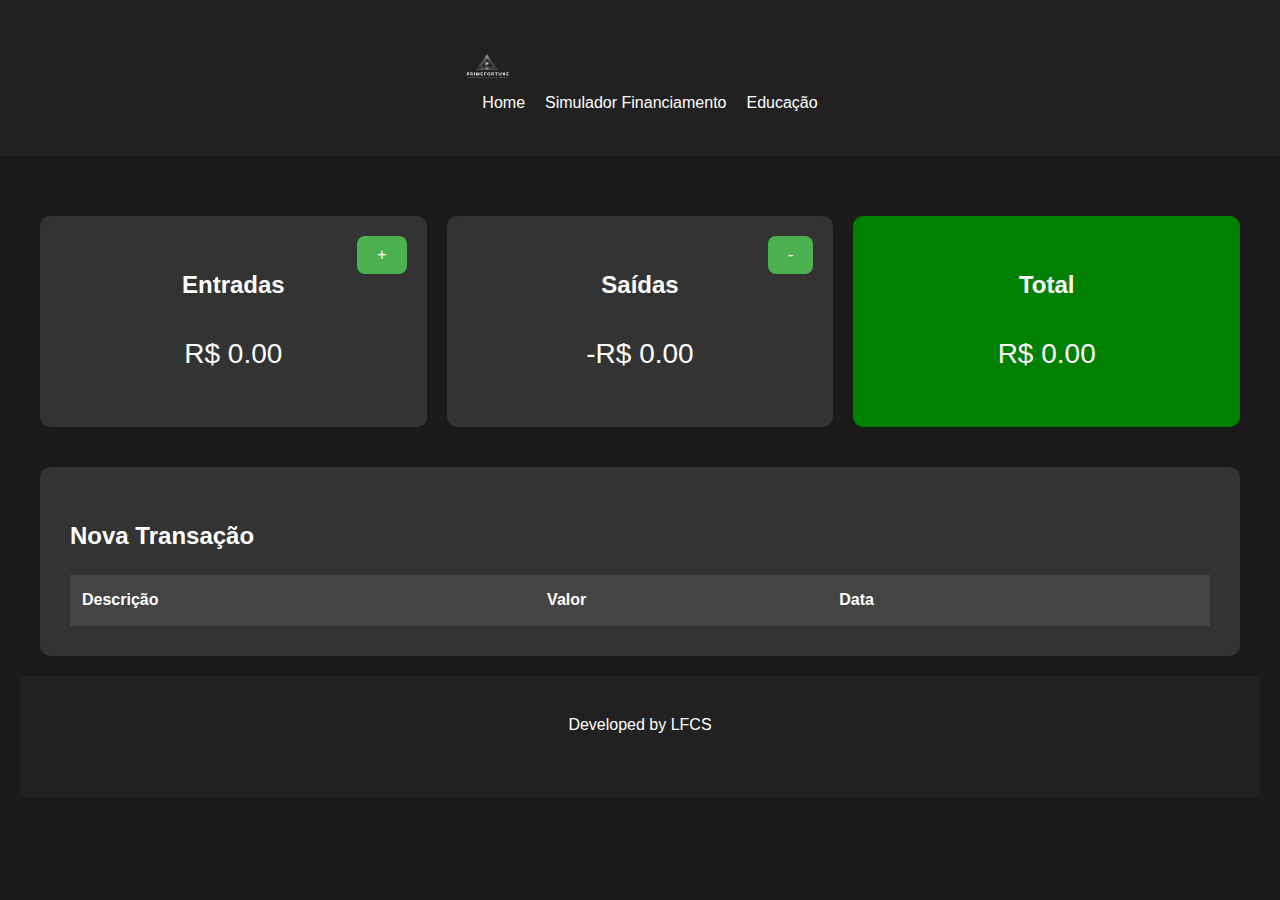
==== index.html @ 8ff6d420 "logo" ====
<!DOCTYPE html>
<html lang="pt-BR">
<head>
  <meta charset="UTF-8">
  <meta name="viewport" content="width=device-width, initial-scale=1.0">
  <title>Finançai</title>
  <link rel="stylesheet" href="style.css">
</head>
<body>
  <header>
    <div class="container">
        <img src="logo.png" alt="Finançai" id="logo_empresa">
      <nav>
        <ul>
          <li><a href="#">Home</a></li>
          <li><a href="#">Simulador Financiamento</a></li>
          <li><a href="#">Educação</a></li>
        </ul>
      </nav>
    </div>
  </header>
  <main class="container">
    <section class="balance">
      <div class="card">
        <h2>Entradas</h2>
        <p id="entradas">R$ 0.000,00</p>
        <button id="add-entrada">+</button>
      </div>
      <div class="card">
        <h2>Saídas</h2>
        <p id="saidas">-R$ 00.000,00</p>
        <button id="add-saida">-</button>
      </div>
      <div class="card">
        <h2>Total</h2>
        <p id="total">-R$ 00.000,00</p>
      </div>
    </section>
    <section class="transactions">
      <h2>Nova Transação</h2>
      <table>
        <thead>
          <tr>
            <th>Descrição</th>
            <th>Valor</th>
            <th>Data</th>
            <th></th>
          </tr>
        </thead>
        <tbody id="transactions-table">
          <tr>
            <td>Salário</td>
            <td class="valor">R$ 10.000,00</td>
            <td>05/08/2024</td>
            <td><button class="delete-transaction" data-id="1">-</button></td>
          </tr>
          <tr>
            <td>Aluguel</td>
            <td class="valor">-R$ 2.000,00</td>
            <td>05/08/2024</td>
            <td><button class="delete-transaction" data-id="2">-</button></td>
          </tr>
          <tr>
            <td>Cartão</td>
            <td class="valor">-R$ 9.000,00</td>
            <td>08/08/2024</td>
            <td><button class="delete-transaction" data-id="3">-</button></td>
          </tr>
        </tbody>
      </table>
    </section>
  </main>

  <footer class="container">
    <p>Developed by LFCS</p>
    <ul class="social-media">
      <li><a href="#"><i class="fab fa-facebook-f"></i></a></li>
      <li><a href="#"><i class="fab fa-twitter"></i></a></li>
      <li><a href="#"><i class="fab fa-linkedin-in"></i></a></li>
      <li><a href="#"><i class="fab fa-youtube"></i></a></li>
    </ul>
  </footer>

  <script src="script.js"></script>
</body>
</html>
---- style.css ----
/* style.css */
body {
    font-family: sans-serif;
    background-color: #1a1a1a;
    color: #fff;
    margin: 0;
    line-height: 1.6;
  }
  
  .container {
    max-width: 1200px;
    margin: 0 auto;
    padding: 20px;
  }
  
  header {
    background-color: #212121;
    padding: 20px 0;
    display: flex;
    justify-content: space-between;
    align-items: center;
    margin-bottom: 40px;
  }
  
  #logo_empresa {
    height: 50px;
    justify-content: center;
    align-items: center;
    display: flex;
  }
  
  nav ul {
    list-style: none;
    margin: 0;
    padding: 0;
    display: flex;
  }
  
  nav li {
    margin-left: 20px;
  }
  
  nav a {
    text-decoration: none;
    color: #fff;
    font-size: 16px;
  }
  
  main {
    display: flex;
    flex-direction: column;
    gap: 40px;
  }
  
  .balance {
    display: flex;
    justify-content: space-between;
    gap: 20px;
  }
  
  .card {
    background-color: #333;
    padding: 30px;
    border-radius: 10px;
    text-align: center;
    flex: 1;
    position: relative;
  }
  
  .card h2 {
    font-size: 24px;
    margin-bottom: 15px;
  }
  
  .card p {
    font-size: 28px;
    margin-bottom: 20px;
  }
  
  .card button {
    background-color: #4caf50;
    color: #fff;
    padding: 10px 20px;
    border: none;
    border-radius: 8px;
    cursor: pointer;
    position: absolute;
    top: 20px;
    right: 20px;
    font-size: 16px;
  }
  
  .card button:hover {
    background-color: #3e8e41;
  }
  
  .transactions {
    background-color: #333;
    padding: 30px;
    border-radius: 10px;
  }
  
  .transactions h2 {
    font-size: 24px;
    margin-bottom: 20px;
  }
  
  table {
    width: 100%;
    border-collapse: collapse;
    margin-top: 20px;
  }
  
  th, td {
    text-align: left;
    padding: 12px;
    border-bottom: 1px solid #444;
  }
  
  th {
    background-color: #444;
  }
  
  .valor {
    font-weight: bold;
  }
  
  .delete-transaction {
    background-color: #f44336;
    color: #fff;
    padding: 8px 12px;
    border: none;
    border-radius: 8px;
    cursor: pointer;
    font-size: 14px;
  }
  
  .delete-transaction:hover {
    background-color: #d32f2f;
  }
  
  footer {
    background-color: #212121;
    padding: 20px 0;
    text-align: center;
    margin-top: 40px;
  }
  
  footer p {
    margin-bottom: 15px;
  }
  
  .social-media {
    list-style: none;
    margin: 0;
    padding: 0;
    display: inline-block;
  }
  
  .social-media li {
    display: inline-block;
    margin: 0 10px;
  }
  
  .social-media a {
    color: #fff;
    font-size: 24px;
  }
  .total-negativo {
    background-color: red;
}
.total-positivo {
    background-color: green;
}
.add-saida-button {
    background-color: #f44336;
  }
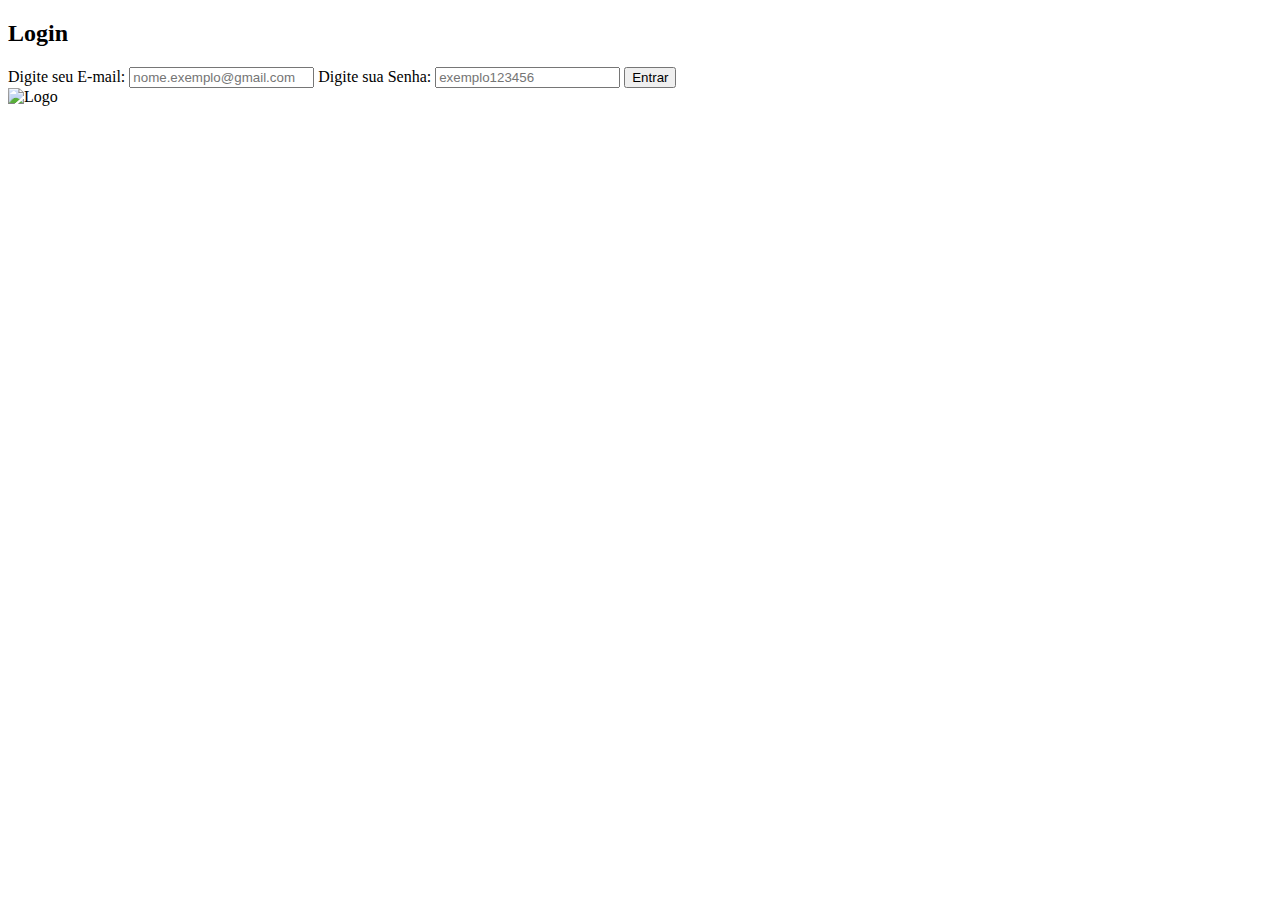
==== commit 58401f33: "correcao2" ====
--- a/index.html
+++ b/index.html
@@ -1,86 +1,23 @@
 <!DOCTYPE html>
-<html lang="pt-BR">
+<html lang="en">
 <head>
-  <meta charset="UTF-8">
-  <meta name="viewport" content="width=device-width, initial-scale=1.0">
-  <title>Finançai</title>
-  <link rel="stylesheet" href="style.css">
+    <meta charset="UTF-8">
+    <meta name="viewport" content="width=device-width, initial-scale=1.0">
+    <title>Login</title>
+    <link rel="stylesheet" href="../mat-finan/login/login.css">
 </head>
 <body>
-  <header>
     <div class="container">
-        <img src="logo.png" alt="Finançai" id="logo_empresa">
-      <nav>
-        <ul>
-          <li><a href="#">Home</a></li>
-          <li><a href="#">Simulador Financiamento</a></li>
-          <li><a href="#">Educação</a></li>
-        </ul>
-      </nav>
+        <h2>Login</h2>
+        <form action="../mat-finan/pagina-inicio/index.html" id="loginForm">
+            <label for="email">Digite seu E-mail:</label>
+            <input type="email " id="email" name="email" placeholder="nome.exemplo@gmail.com" required>
+            <label for="password">Digite sua Senha:</label>
+            <input type="senha" id="senha" name="senha" placeholder="exemplo123456" required>
+            <button type="submit">Entrar</button>
+        </form>
+
+        <img id="logo_login" src="../mat-finan/login/prime_fortune_sem_fundo-removebg-preview.png" alt="Logo">
     </div>
-  </header>
-  <main class="container">
-    <section class="balance">
-      <div class="card">
-        <h2>Entradas</h2>
-        <p id="entradas">R$ 0.000,00</p>
-        <button id="add-entrada">+</button>
-      </div>
-      <div class="card">
-        <h2>Saídas</h2>
-        <p id="saidas">-R$ 00.000,00</p>
-        <button id="add-saida">-</button>
-      </div>
-      <div class="card">
-        <h2>Total</h2>
-        <p id="total">-R$ 00.000,00</p>
-      </div>
-    </section>
-    <section class="transactions">
-      <h2>Nova Transação</h2>
-      <table>
-        <thead>
-          <tr>
-            <th>Descrição</th>
-            <th>Valor</th>
-            <th>Data</th>
-            <th></th>
-          </tr>
-        </thead>
-        <tbody id="transactions-table">
-          <tr>
-            <td>Salário</td>
-            <td class="valor">R$ 10.000,00</td>
-            <td>05/08/2024</td>
-            <td><button class="delete-transaction" data-id="1">-</button></td>
-          </tr>
-          <tr>
-            <td>Aluguel</td>
-            <td class="valor">-R$ 2.000,00</td>
-            <td>05/08/2024</td>
-            <td><button class="delete-transaction" data-id="2">-</button></td>
-          </tr>
-          <tr>
-            <td>Cartão</td>
-            <td class="valor">-R$ 9.000,00</td>
-            <td>08/08/2024</td>
-            <td><button class="delete-transaction" data-id="3">-</button></td>
-          </tr>
-        </tbody>
-      </table>
-    </section>
-  </main>
-
-  <footer class="container">
-    <p>Developed by LFCS</p>
-    <ul class="social-media">
-      <li><a href="#"><i class="fab fa-facebook-f"></i></a></li>
-      <li><a href="#"><i class="fab fa-twitter"></i></a></li>
-      <li><a href="#"><i class="fab fa-linkedin-in"></i></a></li>
-      <li><a href="#"><i class="fab fa-youtube"></i></a></li>
-    </ul>
-  </footer>
-
-  <script src="script.js"></script>
 </body>
 </html>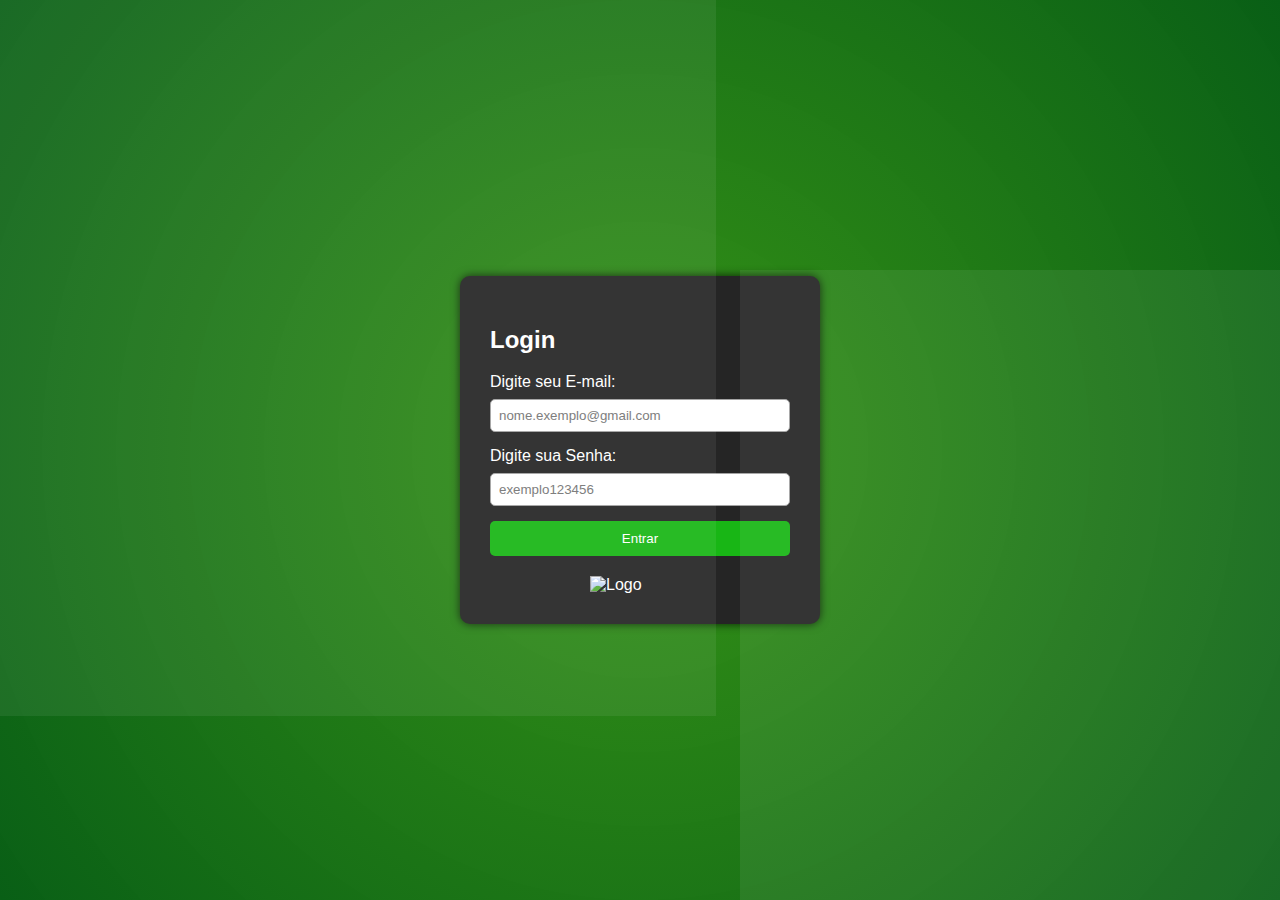
==== commit c9ebdd22: "correcaologin" ====
--- a/index.html
+++ b/index.html
@@ -4,20 +4,20 @@
     <meta charset="UTF-8">
     <meta name="viewport" content="width=device-width, initial-scale=1.0">
     <title>Login</title>
-    <link rel="stylesheet" href="../mat-finan/login/login.css">
+    <link rel="stylesheet" href="./login/login.css">
 </head>
 <body>
     <div class="container">
         <h2>Login</h2>
-        <form action="../mat-finan/pagina-inicio/index.html" id="loginForm">
+        <form action="../mat-finan-1/pagina-inicio/index.html" id="loginForm">
             <label for="email">Digite seu E-mail:</label>
             <input type="email " id="email" name="email" placeholder="nome.exemplo@gmail.com" required>
             <label for="password">Digite sua Senha:</label>
-            <input type="senha" id="senha" name="senha" placeholder="exemplo123456" required>
+            <input type="password" id="senha" name="senha" placeholder="exemplo123456" required>
             <button type="submit">Entrar</button>
         </form>
 
-        <img id="logo_login" src="../mat-finan/login/prime_fortune_sem_fundo-removebg-preview.png" alt="Logo">
+        <img id="logo_login" src="../mat-finan-1/imagens/logo2.png" alt="Logo">
     </div>
 </body>
 </html>--- a/login/login.css
+++ b/login/login.css
@@ -0,0 +1,184 @@
+body{
+    font-family: 'Lucida Sans', 'Lucida Sans Regular', 'Lucida Grande', 'Lucida Sans Unicode', Geneva, Verdana, sans-serif;
+    color: white;
+  }
+  body {
+    background: -moz-linear-gradient(45deg, #20821d 0%, #1f5c18 29%, #113818 66%, #000000 100%);
+    background: -webkit-linear-gradient(45deg, #1d8225 0%, #185c24 29%, #113812 66%, #000000 100%);
+    background: linear-gradient(45deg, #1d822c 0%, #185c20 29%, #113814 66%, #000000 100%);
+    background-size: 400% 400%;
+    -webkit-animation: Gradient 15s ease infinite;
+    -moz-animation: Gradient 15s ease infinite;
+    animation: Gradient 15s ease infinite;
+    display: flex;
+    flex-direction: column;
+    align-items: stretch;
+    justify-content: space-evenly;
+    overflow: hidden;
+    position: relative; 
+  }
+  
+  
+  body::before, 
+  body::after {
+    content: "";
+    width: 70vmax;
+    height: 70vmax;
+    position: absolute;
+    background: rgba(255, 255, 255, 0.07);
+    left: -20vmin;
+    top: -20vmin;
+    animation: morph 15s linear infinite alternate, spin 20s linear infinite;
+    z-index: 1;
+    will-change: border-radius, transform;
+    transform-origin: 55% 55%;
+    pointer-events: none; 
+  }
+    
+  body::after {
+      width: 70vmin;
+      height: 70vmin;
+      left: auto;
+      right: -10vmin;
+      top: auto;
+      bottom: 0;
+      animation: morph 10s linear infinite alternate, spin 26s linear infinite reverse;
+      transform-origin: 20% 20%; 
+  }
+  
+  @-webkit-keyframes Gradient {
+    0% {
+      background-position: 0 50%
+    }
+    50% {
+      background-position: 100% 50%
+    }
+    100% {
+      background-position: 0 50%
+    }
+  }
+  
+  @-moz-keyframes Gradient {
+    0% {
+      background-position: 0 50%
+    }
+    50% {
+      background-position: 100% 50%
+    }
+    100% {
+      background-position: 0 50%
+    }
+  }
+  
+  @keyframes Gradient {
+    0% {
+      background-position: 0 50%
+    }
+    50% {
+      background-position: 100% 50%
+    }
+    100% {
+      background-position: 0 50%
+    }
+  }
+  
+  @keyframes morph {
+    0% {
+      border-radius: 40% 60% 60% 40% / 70% 30% 70% 30%; }
+    100% {
+      border-radius: 40% 60%; } 
+  }
+  
+  @keyframes spin {
+    to {
+      transform: rotate(1turn); 
+    } 
+  }
+    .st0{display:none;}
+    .st1{display:inline;}
+    .st2{opacity:0.29;}
+    .st3{fill:#FFFFFF;}
+    .st4{clip-path:url(#SVGID_2_);fill:#FFFFFF;}
+    .st5{clip-path:url(#SVGID_4_);}
+    .st6{clip-path:url(#SVGID_6_);}
+    .st7{clip-path:url(#SVGID_8_);}
+    .st8{clip-path:url(#SVGID_10_);}
+    .st9{fill:none;}
+    .st10{clip-path:url(#SVGID_12_);}
+    .st11{opacity:0.7;}
+    .st12{clip-path:url(#SVGID_14_);}
+    .st13{opacity:0.2;}
+    .st14{clip-path:url(#SVGID_16_);}
+    .st15{opacity:0.3;fill:#FFFFFF;enable-background:new    
+  ;}
+  
+  body{
+    font-family: Verdana, Geneva, Tahoma, sans-serif;
+    background: rgb(6, 100, 9);
+    background: radial-gradient(circle, rgba(40, 136, 14, 0.964) 15%, rgb(9, 95, 22) 100%);
+    display: flex;
+    justify-content: center;
+    align-items: center;
+    height: 100vh;
+    margin: 0;
+  }
+  
+  .container{
+    width: 300px;
+    padding: 30px;
+    box-shadow: 0 0 10px rgba(0, 0, 0, 0.764);
+    background-color: #252525;
+    border-radius: 10px;
+  }
+  
+  @media (max-width: 480px) {
+    .container {
+        width: 90%;
+        padding: 15px;
+    }
+  }
+  
+  @media (min-width: 481px) and (max-width: 768px) {
+    .container {
+        width: 70%;
+    }
+  }
+  
+  @media (min-width: 769px) and (max-width: 1024px) {
+    .container {
+        width: 50%;
+    }
+  }
+  
+  label{
+    display: block;
+    margin-bottom: 8px;
+  }
+  
+  input{
+    width: 282px;
+    padding: 8px;
+    margin-bottom: 15px;
+    border: 1px solid #a2a2a2;
+    border-radius: 5px;
+  }
+  
+  button{
+    width: 100%;
+    padding: 10px;
+    background-color: rgb(24, 182, 21);
+    color: white;
+    border: none;
+    border-radius: 5px;
+    cursor: pointer;
+  }
+  
+  button:hover{
+    background-color: #0055b3;
+  }
+  
+  #logo_login{
+    width: 100px;
+    margin-left: 100px;
+    margin-top: 20px;
+  }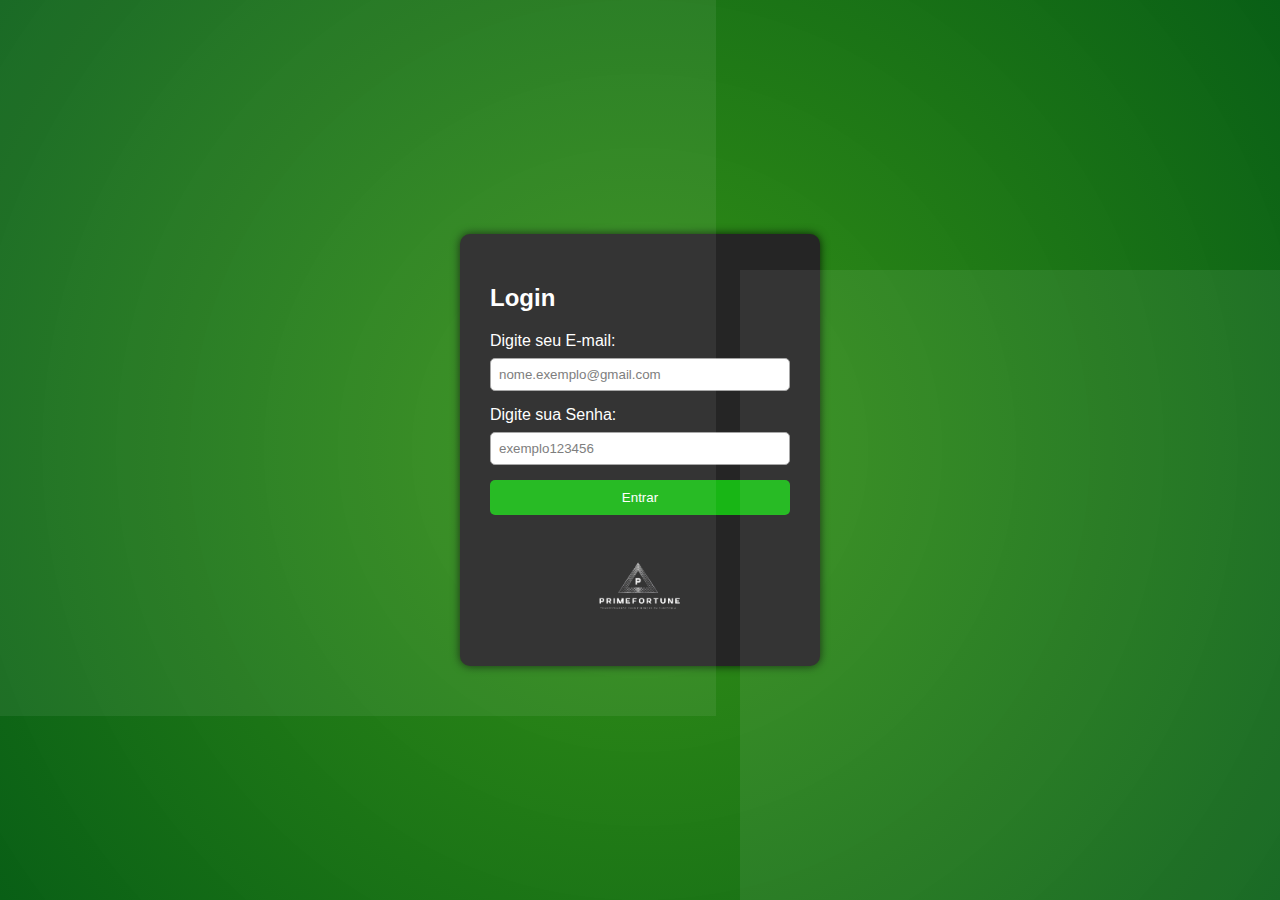
==== commit ca4b66bd: "correcao2" ====
--- a/index.html
+++ b/index.html
@@ -9,7 +9,7 @@
 <body>
     <div class="container">
         <h2>Login</h2>
-        <form action="../mat-finan-1/pagina-inicio/index.html" id="loginForm">
+        <form action="./pagina-inicio/index.html" id="loginForm">
             <label for="email">Digite seu E-mail:</label>
             <input type="email " id="email" name="email" placeholder="nome.exemplo@gmail.com" required>
             <label for="password">Digite sua Senha:</label>
@@ -17,7 +17,7 @@
             <button type="submit">Entrar</button>
         </form>
 
-        <img id="logo_login" src="../mat-finan-1/imagens/logo2.png" alt="Logo">
+        <img id="logo_login" src="./imagens/logo2.png" alt="Logo">
     </div>
 </body>
 </html>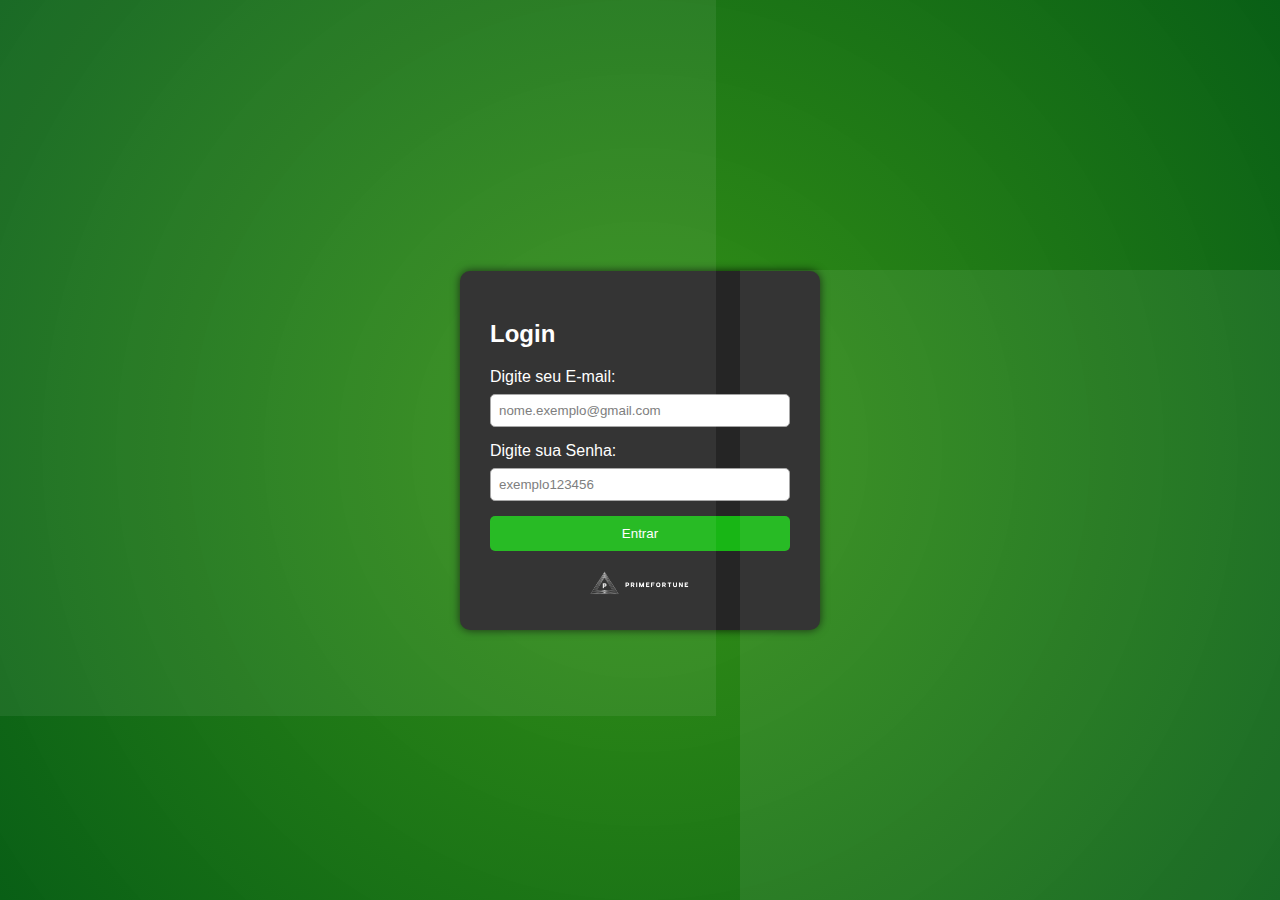
==== commit b9ec432c: "logologin" ====
--- a/index.html
+++ b/index.html
@@ -17,7 +17,7 @@
             <button type="submit">Entrar</button>
         </form>
 
-        <img id="logo_login" src="./imagens/logo2.png" alt="Logo">
+        <img id="logo_login" src="./imagens/logo.png" alt="Logo">
     </div>
 </body>
 </html>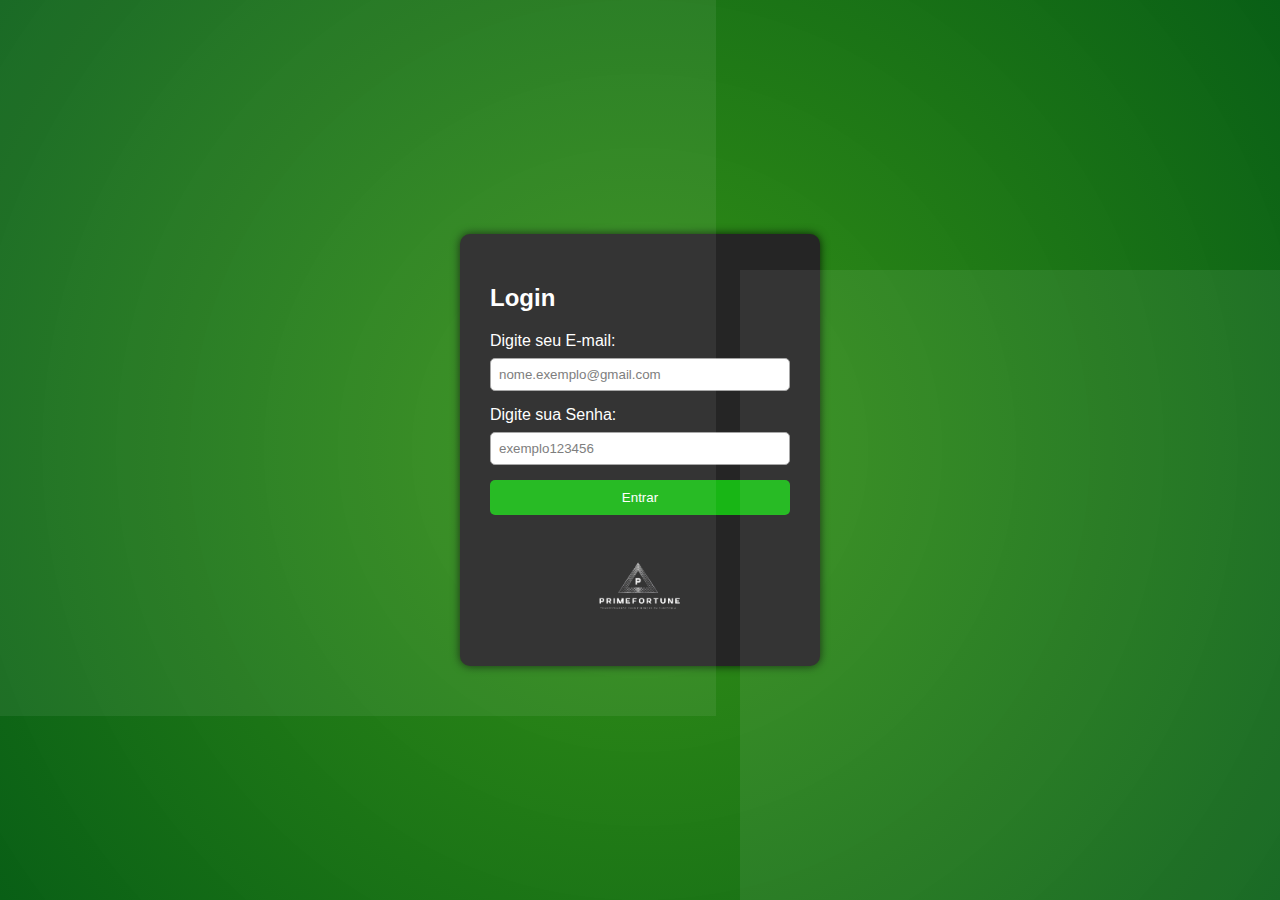
==== commit 400483c8: "correcaologo" ====
--- a/index.html
+++ b/index.html
@@ -17,7 +17,7 @@
             <button type="submit">Entrar</button>
         </form>
 
-        <img id="logo_login" src="./imagens/logo.png" alt="Logo">
+        <img id="logo_login" src="./imagens/logo2.png" alt="Logo">
     </div>
 </body>
 </html>